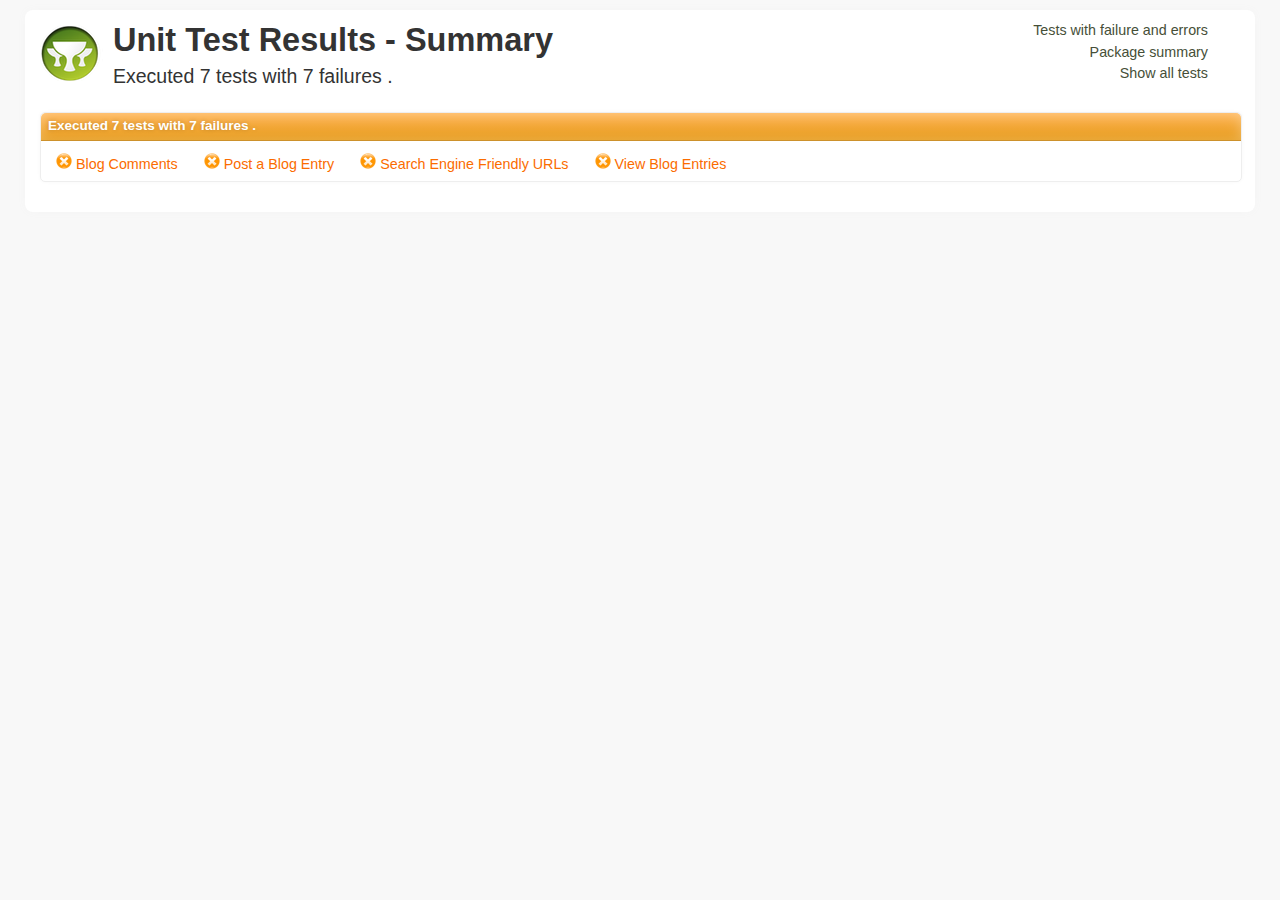
==== Blogginator/target/test-reports/html/index.html @ 7f678d36 "commit to be fit" ====
<!DOCTYPE html><html xmlns:lxslt="http://xml.apache.org/xslt" xmlns:stringutils="xalan://org.apache.tools.ant.util.StringUtils">
<head>
<META http-equiv="Content-Type" content="text/html; charset=utf-8">
<title>
        Unit Test Results
     - Package summary</title>
<link href="stylesheet.css" rel="stylesheet" type="text/css">
</head>
<body>
<div id="report" class="container container_8">
<div class="grid_6 alpha">
<div class="grailslogo"></div>
<h1>
        Unit Test Results
    - Summary </h1>
<p class="intro">
                        Executed
                        7
                        tests
                    
                        with
                        7 failures
                        .
                    </p>
</div>
<div class="grid_2 omega">
<nav id="navigationlinks">
<p>
<a href="failed.html">
                    Tests with failure and errors
                </a>
</p>
<p>
<a href="index.html">
                    Package summary
                </a>
</p>
<p>
<a href="all.html">
                    Show all tests
                </a>
</p>
</nav>
</div>
<div class="clear"></div>
<div class="testsuite failure">
<div class="header">
<h2></h2>
<h3>
                        Executed
                        7
                        tests
                    
                        with
                        7 failures
                        .
                    </h3>
</div>
<ul class="clearfix">
<li class="packagelink failure">
<a href="0_Blog Comments.html" title="2 tests executed in 0.103 seconds."><span class="icon failure"></span>Blog Comments</a>
</li>
<li class="packagelink failure">
<a href="1_Post a Blog Entry.html" title="1 tests executed in 0.011 seconds."><span class="icon failure"></span>Post a Blog Entry</a>
</li>
<li class="packagelink failure">
<a href="2_Search Engine Friendly URLs.html" title="1 tests executed in 0.009 seconds."><span class="icon failure"></span>Search Engine Friendly URLs</a>
</li>
<li class="packagelink failure">
<a href="3_View Blog Entries.html" title="3 tests executed in 0.05 seconds."><span class="icon failure"></span>View Blog Entries</a>
</li>
</ul>
</div>
<div class="clear"></div>
</div>
</body>
</html>
---- Blogginator/target/test-reports/html/stylesheet.css ----
/* html5 boilerplate */
        html, body, div, span, object, iframe,
        h1, h2, h3, h4, h5, h6, p, blockquote, pre,
        abbr, address, cite, code, del, dfn, em, img, ins, kbd, q, samp,
        small, strong, sub, sup, var, b, i, dl, dt, dd, ol, ul, li {
        margin: 0;
        padding: 0;
        border: 0;
        font-size: 100%;
        font: inherit;
        vertical-align: baseline;
        }

        select, input, textarea, button { font:99% sans-serif; }
        pre, code, kbd, samp { font-family: monospace, sans-serif; }

        html { overflow-y: scroll; }
        a:hover, a:active { outline: none; }

        ::-moz-selection{ background: #FF9800; color:#fff; text-shadow: none; }
        ::selection { background: #FF9800; color:#fff; text-shadow: none; }
        a:link { -webkit-tap-highlight-color: #FF9800; }

        h1 { font-size: 2.5em; }
        h1, h2, h3, h4, h5, h6 { font-weight: bold; }
        body, select, input, textarea { color: #333; }

        /* html5 boilerpalte end */

        body {
            color: #333333;
            background-color: #F8F8F8;
            font:13px/1.231 ubuntu, sans-serif; *font-size:small;
        }

        p.intro { font-size: 1.5em; }

        a { color: #1A4491; text-decoration: none; }
        a:hover { }

        pre {
            border-radius: 5px;
            margin-bottom: 8px;
            padding: 15px;
            background-color: #FFFFFF;
            border: 1px solid #DEDEDE;
            font-family: Consolas, Monaco, monospace;
            font-size: 0.9em;
            white-space: pre;
            white-space: pre-wrap;
            word-wrap:
            break-word;
        }

        #report {
            border-radius: 8px;
            box-shadow: 0 0 8px #F5F5F5;

            background-color: white;
            margin: 10px auto;
            padding: 10px 15px;
        }

        /* Navigation links between the various views
        - - - - - - - - - - - - - - - - - - - - - - */
        #navigationlinks { text-align: right; }
        #navigationlinks p { padding: 2px; }
        #navigationlinks a { font-size: 1.1em; color: #464F38; }
        #navigationlinks a:hover { color: #333; }

        /* Test suites
        - - - - - - */

        .testsuite {
            border-radius: 5px;
            box-shadow: 0 0 4px #F8F8F8;

            background-color: F7F7F7;
            background: -moz-linear-gradient(center top , #F7F7F7, #FEFEFE);

            border: 1px solid #EEEEEE;
            margin: 20px 0;
            text-align: left;
            width: 100%;
        }

        .testsuite .header {
            color: white;
            padding: 5px 7px;
            text-shadow: 0 0 4px rgba(0, 0, 0, 0.2);
            font-size: 1.3em;

            border-radius: 5px 5px 0 0;
            box-shadow: 0 0 13px rgba(255, 255, 255, 0.3) inset;
        }

        .testsuite.error .header {
            background-color: #BC2F2F;
            background: -moz-linear-gradient(#BC2F2F, #C96952);
            background: -webkit-linear-gradient(#BC2F2F, #C96952);
            background: linear-gradient(#BC2F2F, #C96952);
            border-bottom: 1px solid #BE5B5B;
        }

        .testsuite.failure .header {
            background-color: #E69814;
            background: -moz-linear-gradient(#FFB75B, #E69814);
            background: -webkit-linear-gradient(#FFB75B, #E69814);
            background: linear-gradient(#FFB75B, #E69814);
            border-bottom: 1px solid #CD912B;
        }

        .testsuite.success .header {
            background-color: #A6CC3B;
            background: -moz-linear-gradient(#A6CC3B, #CBD53B);
            background: -webkit-linear-gradient(#A6CC3B, #CBD53B);
            background: linear-gradient(#A6CC3B, #CBD53B);
            border-bottom: 1px solid #C4D5B6;
        }

        .testsuite .header h2, h3 { margin: 0; padding: 0; }
        .testsuite .header h3 { font-size: 0.8em; }

        .testsuite .name {
            width: 50%;
        }

        .testsuite .time {
            width: 10%;
        }

        .testsuite .testcase {
            padding: 5px 0;
        }

        /* Link to individual test cases
        - - - - - - - - - - - - - - - - - */

        .packagelink {
            border: 1px solid transparent;
            float: left;
            font-size: 1.1em;
            list-style: none outside none;
            padding: 2px 7px 4px 7px;
            margin: 3px;
        }

        .packagelink:hover {
            border-radius: 4px;
            background-color: #f7f7f7;
            border: 1px solid #ddd;
        }

        .packagelink a {
            color: blue;
            text-decoration: none;
            display: inline-block;
        }

        .packagelink.failure a {
            color: #FB6C00 !important;
        }

        .packagelink.error a {
            color: #DD0707 !important;
        }

        .packagelink.success a {
            color: #344804 !important;
        }

        /* force line break for long test names wihtout white-space */
        .message { word-wrap: break-word; }

        .testcase.success .message { color: #595E51; }
        .testcase.error .message { color: #AA0E0E; }
        .testcase.failure .message { color: #FB6C00; }

        .testsuite .testcase:nth-of-type(2n) {
            background-color: #F4F4F4;
            border-bottom: 1px solid #EEEEEE;
            border-top: 1px solid #EEEEEE;
        }

        .testcase .message {
            font-size: 1.1em;
            font-weight: bold;
        }

        .testcase p.summary {
            margin-left: 5px;
            font-size: 1em;
            color: #444;
        }

        .outputinfo p { margin-top: 9px; }

        /* output is parsed using javascript and not visible by default.
        I don't think that having a non-javascript fallback is important
        as most Grails developers won't be using IE 6 :D */

        .testsuite .footer { display: none; }
        p { padding: 4px; }

        .footer.output {
            border-radius: 0 0 5px 5px;
            background-color: #F8F8F8;
            background: -moz-linear-gradient(center top , #F8F8F8, #F2F2F2);
            border-top: 1px solid #EEEEEE;
            margin-top: 10px;
        }

        .footer.output h2 { padding: 5px 0 0 5px; }
        .footer.output .sysout, .syserr { float: left; width: 49%; }
        .footer.output pre { margin: 5px; }

        .errorMessage {
            color: #AA0E0E;
            font-size: 1em;
            font-weight: bold;
        }

        .errorMessage.failure { color: #FB6C00 !important; }

        .grailslogo {
            background-image: url("[data-uri]");
            width: 63px; height: 66px;
            margin: 0 10px 5px 0;
            float: left;
        }

        /* icons */
        .icon { width: 16px; height: 16px; margin: 6px 4px 0; display: inline-block; }
        .icon.failure { background-image: url("[data-uri]"); }
        .icon.error { background-image: url("[data-uri]"); }
        .icon.success { background-image: url("[data-uri]"); }

        /* 960gs */
        body{min-width:1200px}
		.container_8{margin-left:auto;margin-right:auto;width:1200px}
		.grid_1,.grid_2,.grid_3,.grid_4,.grid_5,.grid_6,.grid_7,.grid_8{display:inline;float:left;position:relative;margin-left:15px;margin-right:15px}
		.push_1,.pull_1,.push_2,.pull_2,.push_3,.pull_3,.push_4,.pull_4,.push_5,.pull_5,.push_6,.pull_6,.push_7,.pull_7,.push_8,.pull_8{position:relative}
		.alpha{margin-left:0}
		.omega{margin-right:0}
		.container_8 .grid_1{width:120px}
		.container_8 .grid_2{width:270px}
		.container_8 .grid_3{width:420px}
		.container_8 .grid_4{width:570px}
		.container_8 .grid_5{width:720px}
		.container_8 .grid_6{width:870px}
		.container_8 .grid_7{width:1020px}
		.container_8 .grid_8{width:1170px}
		.container_8 .prefix_1{padding-left:150px}
		.container_8 .prefix_2{padding-left:300px}
		.container_8 .prefix_3{padding-left:450px}
		.container_8 .prefix_4{padding-left:600px}
		.container_8 .prefix_5{padding-left:750px}
		.container_8 .prefix_6{padding-left:900px}
		.container_8 .prefix_7{padding-left:1050px}
		.container_8 .suffix_1{padding-right:150px}
		.container_8 .suffix_2{padding-right:300px}
		.container_8 .suffix_3{padding-right:450px}
		.container_8 .suffix_4{padding-right:600px}
		.container_8 .suffix_5{padding-right:750px}
		.container_8 .suffix_6{padding-right:900px}
		.container_8 .suffix_7{padding-right:1050px}
		.container_8 .push_1{left:150px}
		.container_8 .push_2{left:300px}
		.container_8 .push_3{left:450px}
		.container_8 .push_4{left:600px}
		.container_8 .push_5{left:750px}
		.container_8 .push_6{left:900px}
		.container_8 .push_7{left:1050px}
		.container_8 .pull_1{left:-150px}
		.container_8 .pull_2{left:-300px}
		.container_8 .pull_3{left:-450px}
		.container_8 .pull_4{left:-600px}
		.container_8 .pull_5{left:-750px}
		.container_8 .pull_6{left:-900px}
		.container_8 .pull_7{left:-1050px}
		.clear{clear:both;display:block;overflow:hidden;visibility:hidden;width:0;height:0}
		.clearfix:before,.clearfix:after{content:'\0020';display:block;overflow:hidden;visibility:hidden;width:0;height:0}
		.clearfix:after{clear:both}
		.clearfix{zoom:1}
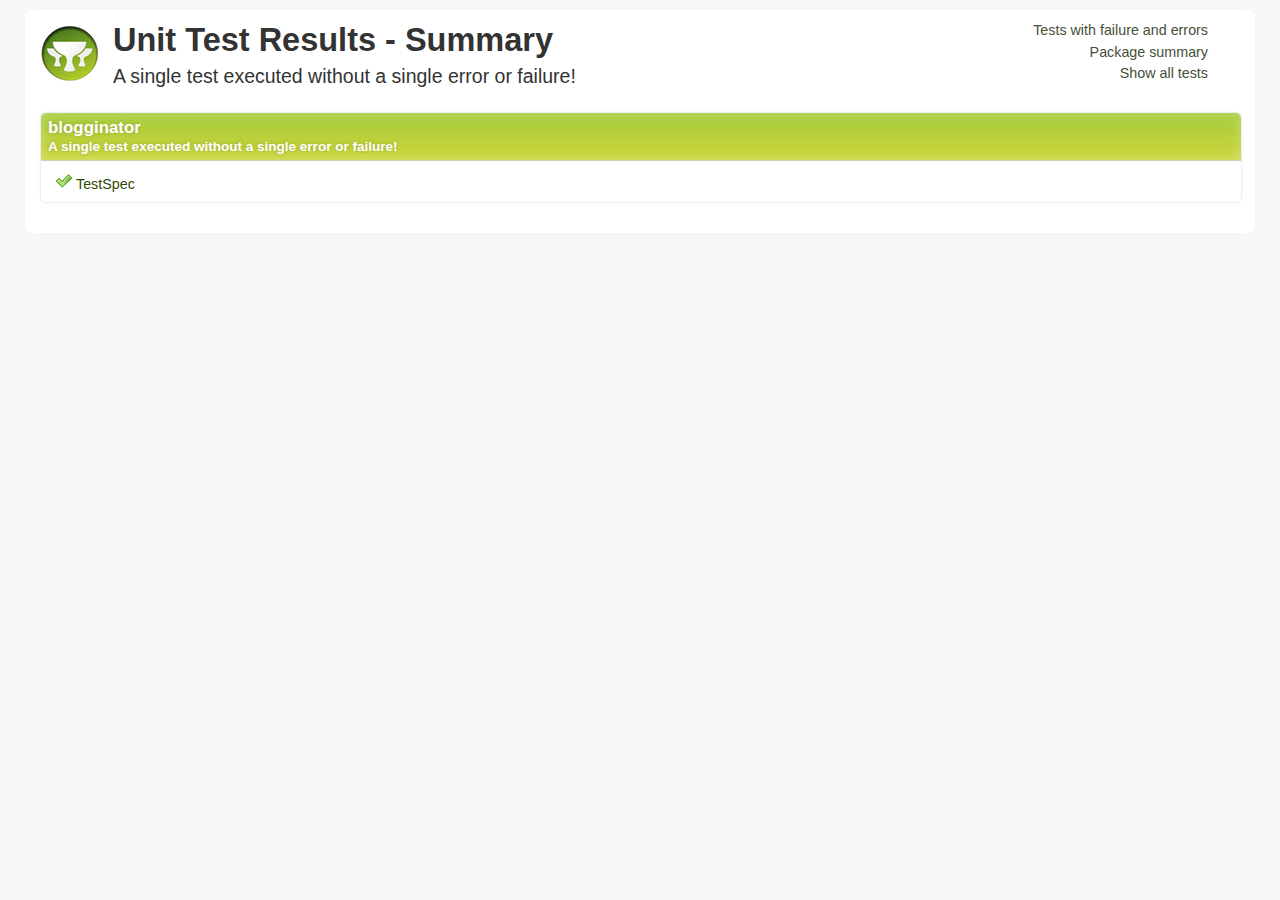
==== commit f95e468a: "Its a start" ====
--- a/Blogginator/target/test-reports/html/index.html
+++ b/Blogginator/target/test-reports/html/index.html
@@ -14,13 +14,9 @@
         Unit Test Results
     - Summary </h1>
 <p class="intro">
-                        Executed
-                        7
-                        tests
+                        A single test executed
                     
-                        with
-                        7 failures
-                        .
+                        without a single error or failure!
                     </p>
 </div>
 <div class="grid_2 omega">
@@ -43,31 +39,18 @@
 </nav>
 </div>
 <div class="clear"></div>
-<div class="testsuite failure">
+<div class="testsuite success">
 <div class="header">
-<h2></h2>
+<h2>blogginator</h2>
 <h3>
-                        Executed
-                        7
-                        tests
+                        A single test executed
                     
-                        with
-                        7 failures
-                        .
+                        without a single error or failure!
                     </h3>
 </div>
 <ul class="clearfix">
-<li class="packagelink failure">
-<a href="0_Blog Comments.html" title="2 tests executed in 0.103 seconds."><span class="icon failure"></span>Blog Comments</a>
-</li>
-<li class="packagelink failure">
-<a href="1_Post a Blog Entry.html" title="1 tests executed in 0.011 seconds."><span class="icon failure"></span>Post a Blog Entry</a>
-</li>
-<li class="packagelink failure">
-<a href="2_Search Engine Friendly URLs.html" title="1 tests executed in 0.009 seconds."><span class="icon failure"></span>Search Engine Friendly URLs</a>
-</li>
-<li class="packagelink failure">
-<a href="3_View Blog Entries.html" title="3 tests executed in 0.05 seconds."><span class="icon failure"></span>View Blog Entries</a>
+<li class="packagelink success">
+<a href="blogginator/0_TestSpec.html" title="1 tests executed in 0.271 seconds."><span class="icon success"></span>TestSpec</a>
 </li>
 </ul>
 </div>
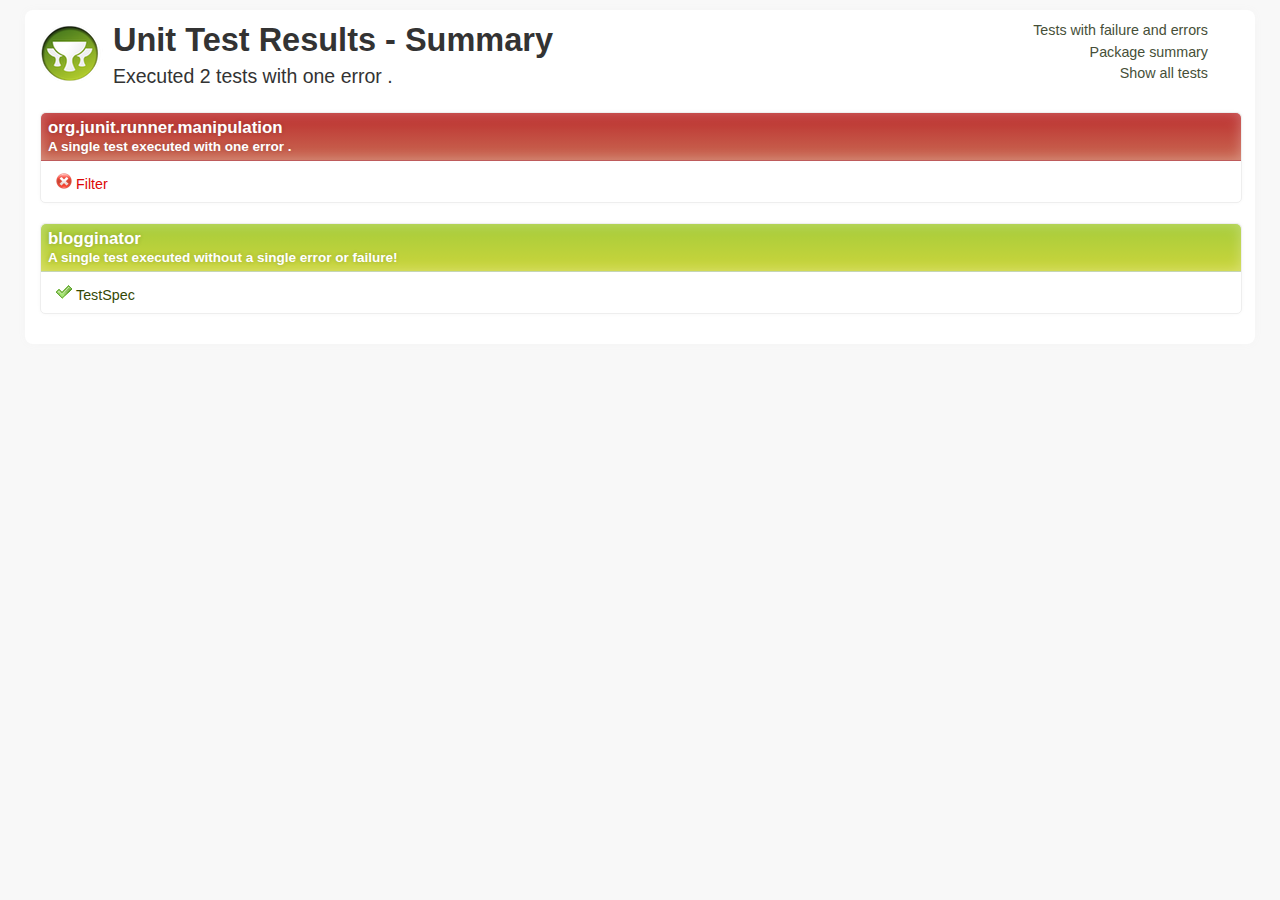
==== commit 96246df6: "making some progress" ====
--- a/Blogginator/target/test-reports/html/index.html
+++ b/Blogginator/target/test-reports/html/index.html
@@ -14,9 +14,13 @@
         Unit Test Results
     - Summary </h1>
 <p class="intro">
-                        A single test executed
+                        Executed
+                        2
+                        tests
                     
-                        without a single error or failure!
+                        with
+                        one error
+                        .
                     </p>
 </div>
 <div class="grid_2 omega">
@@ -39,6 +43,23 @@
 </nav>
 </div>
 <div class="clear"></div>
+<div class="testsuite error">
+<div class="header">
+<h2>org.junit.runner.manipulation</h2>
+<h3>
+                        A single test executed
+                    
+                        with
+                        one error
+                        .
+                    </h3>
+</div>
+<ul class="clearfix">
+<li class="packagelink error">
+<a href="org/junit/runner/manipulation/1_Filter.html" title="1 tests executed in 0.014 seconds."><span class="icon error"></span>Filter</a>
+</li>
+</ul>
+</div>
 <div class="testsuite success">
 <div class="header">
 <h2>blogginator</h2>
@@ -50,7 +71,7 @@
 </div>
 <ul class="clearfix">
 <li class="packagelink success">
-<a href="blogginator/0_TestSpec.html" title="1 tests executed in 0.271 seconds."><span class="icon success"></span>TestSpec</a>
+<a href="blogginator/0_TestSpec.html" title="1 tests executed in 0.142 seconds."><span class="icon success"></span>TestSpec</a>
 </li>
 </ul>
 </div>
